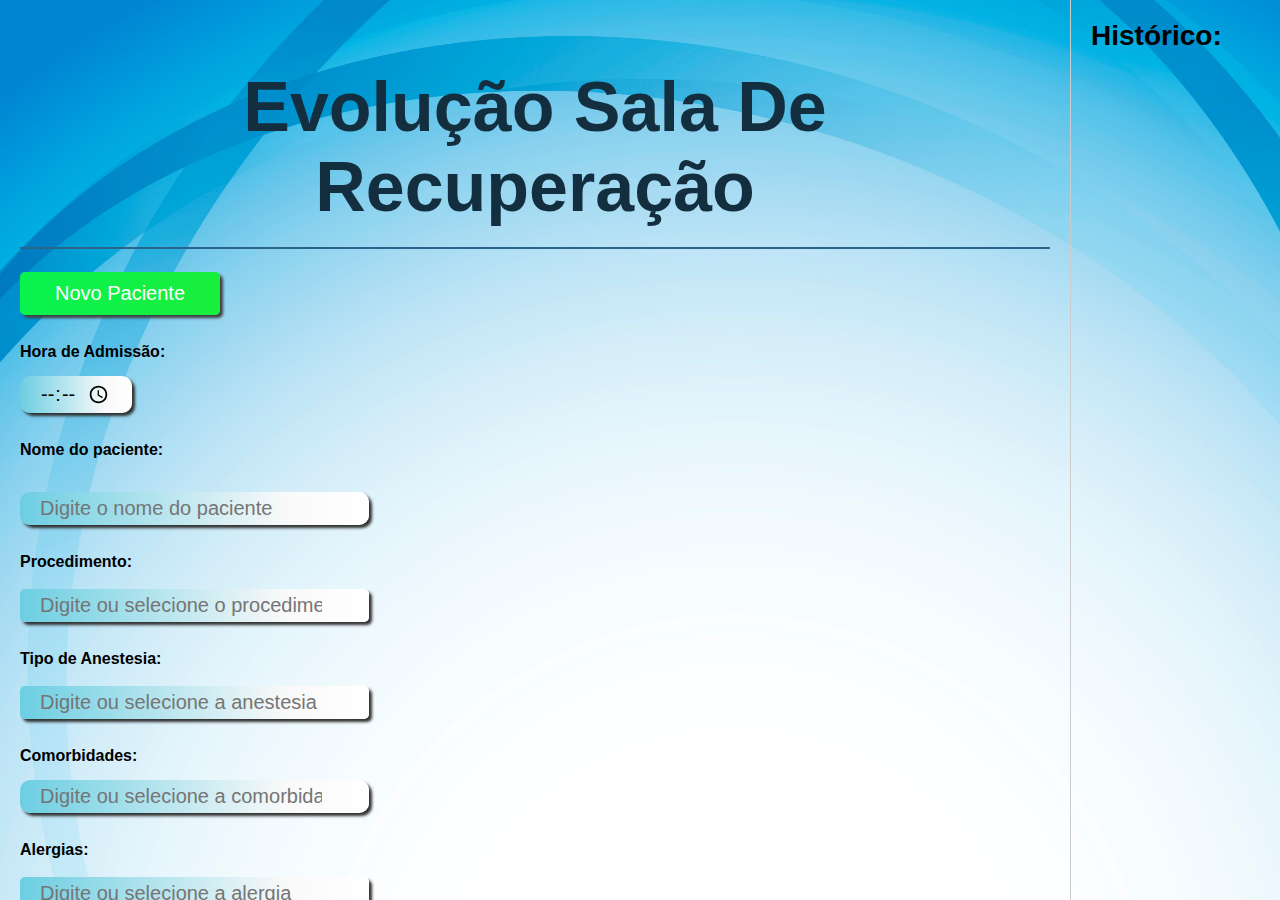
==== APP EVULOÇÃO.html @ b8826857 "Add files via upload" ====
<!DOCTYPE html>
<html>

<head>
  <title>Sala de Recuperação</title>
  <script type="text/javascript" src="./index.js" defer></script>
  <link rel="stylesheet" type="text/css" href="./index.css">
  <link rel="icon" href="./placa-de-hospital.png">
</head>

<body>
  
  
  <div class="main-container">
    <div class="content">  
      <h1>Evolução Sala De Recuperação</h1>
      <hr>
      <a href="./APP EVULOÇÃO.html"><button id="btnNovoPct">Novo Paciente</button></a><br><br>
      <form id="infoForm">
        <label for="hora">Hora de Admissão:</label>
        <input type="time" id="hora" name="hora"><br><br>

        <label for="nome">Nome do paciente:</label><br>
        <input type="text" id="nome" name="nome" placeholder="Digite o nome do paciente"><br><br>
        
        <label for="procedimento">Procedimento:</label><br>
        <input list="procedimentoList" id="procedimento" placeholder="Digite ou selecione o procedimento" name="procedimento">
        <datalist id="procedimentoList">
            <option value="ABDOMINOPLASTIA">
            <option value="ABDOMINOPLASTIA COM LIPO">
            <option value="BRONCOSCOPIA">
            <option value="BIOPSIA">
            <option value="COLECISTECTOMIA">
            <option value="DENERVAÇÃO">
            <option value="DENERVAÇÃO FACETÁRIA">
            <option value="EXTENSOS FERIMENTOS">
            <option value="FRATURA DE COTOVELO DIREITO">
            <option value="FRATURA DE COTOVELO ESQUERDO">
            <option value="FRATURA DE PUNHO DIREITO">
            <option value="FRATURA DE PUNHO ESQUERDO">
            <option value="GASTROPLASTIA">
            <option value="HEMORROIDECTOMIA">
            <option value="HERNIORRAFIA INGUINAL">
            <option value="HERNIORRAFIA UMBILICAL">
            <option value="IMPLANTE DE CATETER">
            <option value="LAPAROSCOPIA">
            <option value="LIMPEZA CIRÚRGICA">
            <option value="LIPO">
            <option value="POSTECTOMIA">
            <option value="PRÓTESE MAMÁRIA">
            <option value="MASTOPEXIA">
            <option value="RETIRADA DE CORPO ESTRANHO">
            <option value="RETIRADA DE DUPLO J">
            <option value="RETIRADA DE PRÓTESE">
            <option value="RINOPLASTIA">
            <option value="RTU">
            <option value="SEPTOPLASTIA">
            <option value="SINOVECTOMIA">
            <option value="TÚNEL DO CARPO">
            <option value="URETERO">
            <option value="VASECTOMIA">
            <option value="VASECTOMIA UNILATERAL">
            <option value="VARIZES">
            <option value="VARIZES BILATERAIS">
            
        </datalist><br><br>

        <label for="anestesia">Tipo de Anestesia:</label><br>
        <input list="anestesiaList" id="anestesia" name="anestesia" placeholder="Digite ou selecione a anestesia">
        <datalist id="anestesiaList">
            <option value="BLOQUEIO + LOCAL">
            <option value="GERAL">
            <option value="GERAL + LOCAL">
            <option value="LOCAL">
            <option value="PERIDURAL">
            <option value="RAQUIDIANA">
            <option value="RAQUIDIANA + LOCAL">
            <option value="RAQUIDIANA + SEDAÇÃO">
            <option value="SEDAÇÃO">
            <option value="SEDAÇÃO + BLOQUEIO">
            <option value="SEDAÇÃO + LOCAL">
              
        </datalist><br><br>

        <label for="comorbidades">Comorbidades:</label>
        <input type="text" id="comorbidades" list="comorbidadesList" name="comorbidades" placeholder="Digite ou selecione a comorbidade">
        <datalist id="comorbidadesList">
          <option value="NEGA">
          <option value="HAS">
          <option value="ENDOMETRIOSE">
          <option value="DM">
          <option value="PRÉ DM">
          <option value="ASMA">
          <option value="OBESIDADE">
          <option value="DOENÇA RENAL">
          <option value="DOENÇA CARDÍACA">
          <option value="HIV">
          <option value="CA">
        </datalist><br><br>

        <label for="alergias">Alergias:</label><br>
        <input list="alergiasList" id="alergias" placeholder="Digite ou selecione a alergia" name="alergias">
        <datalist id="alergiasList">
            <option value="NEGA">
            <option value="AAS">
            <option value="AMENDOIM">
            <option value="AMOXICILINA">
            <option value="ASPIRINA">
            <option value="AZITROMICINA">
            <option value="BANANA">
            <option value="BROMOPRIDA">
            <option value="CAMARÃO">
            <option value="CEFALEXINA">
            <option value="CEFADROXILA">
            <option value="CLARITROMICINA">
            <option value="CLINDAMICINA">
            <option value="DICLOFENACO">
            <option value="DICLOXACILINA">
            <option value="DIPIRONA">
            <option value="DOXICICLINA">
            <option value="ERITROMICINA">
            <option value="FRUTOS DO MAR">
            <option value="GLÚTEN">
            <option value="IBUPROFENO">
            <option value="LACTOSE">
            <option value="MEL">
            <option value="MINOCICLINA">
            <option value="MORANGO">
            <option value="NOZES">
            <option value="OVOS">
            <option value="PARACETAMOL">
            <option value="PENICILINA">
            <option value="PLASIL">
            <option value="SOJA">
            <option value="SULFAMETOXAZOL">
            <option value="TETRACICLINA">
            <option value="TOMATE">
            <option value="TRIMETOPRIMA">
            <option value="VANCOMICINA">
            
            
        </datalist><br><br>

        <label for="acesso">Acesso:</label>
        <select id="acesso" name="acesso">
          <option value=""></option>
          <option value="apresentando AVP em MSE ">Membro Superior Esquerdo (MSE)</option>
          <option value="apresentando AVP em MSD ">Membro Superior Direito (MSD)</option>
          <option value="apresentando CATETER EM JUGULAR ESQUERDA ">Cateter em Jugular Esquerda</option>
          <option value="apresentando CATETER EM JUGULAR DIREITA ">Cateter em Jugular Direita</option>
        </select><br><br>

        <label for="picc">PICC:</label>
        <select id="picc" name="picc">
          <option value=""></option>
          <option value=" PICC em MSE, ">Membro Superior Esquerdo (MSE)</option>
          <option value=" PICC em MSD, ">Membro Superior Direito (MSD)</option>
        </select><br><br>

        <label for="cateterCentral">Cateter Venoso Central:</label>
        <select id="cateterCentral" name="cateterCentral">
          <option value=""></option>
          <option value=" CVC em JUGULAR INTERNA DIREITA, ">CVC JUGULAR DIREITA</option>
          <option value=" CVC em JUGULAR INTERNA ESQUERDA, ">CVC JUGULAR ESQUERDA</option>
          <option value=" CVC em SUBCLÁVIA DIREITA, ">CVC SUBCLÁVIA DIREITA</option>
          <option value=" CVC em SUBCLÁVIA ESQUERDA, ">CVC SUBCLÁVIA ESQUERDA</option>
          <option value=" CVC em FEMORAL DIREITA, ">CVC FEMORAL DIREITA</option>
          <option value=" CVC em FEMORAL ESQUERDA, ">CVC FEMORAL ESQUERDA</option>
        </select><br><br>

        <label for="diurese">Diurese:</label>
        <select id="diurese" name="diurese">
          <option value="espontânea">espontânea</option>
          <option value="por SVD">Sonda Vesical de Demora (SVD)</option>
          <option value="por SVD com Irrigação">Sonda Vesical de Demora com Irrigação (SVD IRRIGADA)</option>
        </select><br><br>

        <label for="dreno">Dreno:</label>
        <select id="dreno" name="dreno">
          <option value=""></option>
          <option value="em uso de dreno Portovac, ">PORTOVAC</option>
          <option value="em uso de dreno Blake, ">BLAKE</option>
          <option value="em uso de dreno Penrose, ">PENROSE</option>
        </select><br><br>

        <input id="btnGerarTexto" type="button" value="Gerar Evolução" onclick="gerarTexto()">
        <input id="btnCopiarTexto" type="button" value="Copiar Evolução" onclick="copiarTexto()">

      </form>

      <h2>Texto Gerado:</h2>
      <pre id="output"></pre>
      <button id="editBtn" class="edit-btn" style="display: none;" onclick="editarTexto()">Editar Texto</button>
      <textarea id="editArea" style="display: none; width: 100%; height: 200px;"></textarea>
      <button id="saveEditBtn" class="edit-btn" style="display: none;" onclick="salvarTextoEditado()">Salvar Edição</button>
  </div>


</div>
<div class="history">
    <h2>Histórico:</h2>
    <ul id="history"></ul>
</div>

  <script src="script.js"></script>

</body>

</html>
---- index.css ----
body {
  display: flex;
  font-family: Arial, sans-serif;
  margin: 0px;
  background: linear-gradient(270deg, rgba(255,255,255,1) 0%, rgba(249,249,249,1) 24%, rgba(108,206,226,1) 100%);
  background-image: url("./rm222batch2-kul-27.jpg");
  background-size: cover;
}


label {
  display: block;
  margin-top: 10px;
  font-weight: 600;
}

input[type="text"], input[type="time"] {
  width: 30%;
  background: rgb(206, 234, 247);
  border: none;
  padding: 5px 20px;
  border-radius: 10px;
  margin-top: 15px;
  box-shadow: #303030 3px 3px 3px 0px;
  font-size: 20px;
  background: linear-gradient(270deg, rgba(255,255,255,1) 0%, rgba(249,249,249,1) 24%, rgba(108,206,226,1) 100%);
}

pre {
  background-color: #f7f3eb;
  padding: 10px;
  border: 3px solid #4d4d4d;
  margin-top: 20px;
  width: 950px;
  font-size: 17px;
}

input[type="time"] {
  width: 7%;
  font-size: 20px;
}

select {
  width: 25%;
  background: linear-gradient(270deg, rgba(255,255,255,1) 0%, rgba(249,249,249,1) 24%, rgba(108,206,226,1) 100%);
  box-shadow: #363636 3px 3px 3px 0px;
  border: none;
  padding: 5px 20px;
  border-radius: 10px;
  margin-top: 15px;
  font-weight: 400;
  font-size: 20px;
  font-family: "Roboto","Oxygen","Ubuntu","Cantarell","Fira Sans","Droid Sans","Helvetica Neue",sans-serif;
  transition: .4s;
}

select:hover{
  box-shadow: 0 0 0 .10vw rgb(39, 39, 39);
}

#dreno {
  width: 10%;
}

input {
  font-family: "Roboto","Oxygen","Ubuntu","Cantarell","Fira Sans","Droid Sans","Helvetica Neue",sans-serif;
  font-weight: 400;
  font-size: 20px;
  color: #000000;
  background-color: rgb(255, 255, 255);
  box-shadow: #313131 3px 3px 3px 0px;
  border-radius: 0.4vw;
  border: none;
  outline: none;
  padding: 5px 20px;
  max-width: 400px;
  transition: .4s;
}

input:hover {
  box-shadow: 0 0 0 .10vw rgb(39, 39, 39);
}

input:focus {
  box-shadow: 0 0 0 .1vw #1e1e20;
}

#procedimento{
  background: linear-gradient(270deg, rgba(255,255,255,1) 0%, rgba(249,249,249,1) 24%, rgba(108,206,226,1) 100%);
}

#anestesia{
  background: linear-gradient(270deg, rgba(255,255,255,1) 0%, rgba(249,249,249,1) 24%, rgba(108,206,226,1) 100%);
}

#btnNovoPct {
  width: 200px;
  max-width: 300px;
  background: linear-gradient(90deg, rgb(9, 243, 79) 0%, #19ee3c 100%);
  border: none;
  padding: 10px 20px;
  border-radius: 5px;
  margin-top: 15px;
  cursor: pointer;
  font-size: 20px;
  color: rgb(255, 255, 255);
  transition: background 0.3s;
  box-shadow: #3f3f3f 3px 3px 3px 0px;
}

#btnNovoPct:hover {
  color: #1e1e20;
  background: linear-gradient(90deg, rgb(64, 235, 58) 0%, rgb(2, 255, 86) 100%);
  -webkit-box-shadow: 0px 0px 10px 0px rgba(21,255,0,1);
  -moz-box-shadow: 0px 0px 10px 0px rgba(21,255,0,1);
  box-shadow: 0px 0px 50px 0px rgba(21,255,0,1);

}

h1 {
  color: #132e3f;
  text-align: center;
  font-size: 70px;
  margin-bottom: 20px;
}

hr{
  border: 1px solid #2b648a;
}

h2 {
  font-size: 28px;
  margin-top: 40px;
}
#procedimento{
  width: 30%;
}

#anestesia{
  width: 30%;
}

#btnGerarTexto{
  width: 200px;
  max-width: 300px;
  background-color: #23ac17;
  border: none;
  padding: 10px 20px;
  border-radius: 5px;
  margin-top: 15px;
  cursor: pointer;
  font-size: 20px;
  color: white;
  transition: background 0.3s;
}

#btnGerarTexto:hover{
  color: #414141;
  background-color: #25f012;
  box-shadow: 0 0 0 .10vw rgb(39, 39, 39);
  
}

#btnGerarTexto:focus{
  color: #414141;
  background-color: #25f012;
  box-shadow: 0 0 0 .10vw rgb(39, 39, 39);
}

#btnCopiarTexto{
  width: 200px;
  max-width: 300px;
  background-color: #23ac17;
  padding: 10px 20px;
  border-radius: 5px;
  margin-top: 15px;
  cursor: pointer;
  font-size: 20px;
  color: white;
  transition: background 0.3s;
}

#btnCopiarTexto:hover{
  color: #414141;
  background-color: #25f012;
  box-shadow: 0 0 0 .10vw rgb(39, 39, 39);
}

#btnCopiarTexto:focus{
  color: #414141;
  background-color: #25f012;
  box-shadow: 0 0 0 .10vw rgb(39, 39, 39);
}

#alergias{
  width: 30%;
  background: linear-gradient(270deg, rgba(255,255,255,1) 0%, rgba(249,249,249,1) 24%, rgba(108,206,226,1) 100%);
}

header {
  background-color: #f8f8f8;
  padding: 20px;
  text-align: center;
  border-bottom: 1px solid #ccc;
}

.main-container {
  width: 95%;
  display: flex;
  height: calc(100vh - 0px); /* altura da tela menos a altura do header */
}

.content {
  margin: 0;
  flex: 1;
  padding: 20px;
  overflow-y: auto;
  width: 20%;
}

.history {
  width: 15%;
  border-left: 1px solid #ccc;
  padding: 20px;
  overflow-y: auto;
}

.history h2 {
  margin-top: 0;
}

.history ul {
  list-style: none;
  padding: 0;
  width: 100%;
}

.history li {
  cursor: pointer;
  padding: 5px 0;
}

.history li:hover {
  background-color: #ffffff3b;
}
/* Estilos para o botão de deletar */
.history button {
  display: flex;
  align-items: end;
  background-color: #a7332b; /* Cor de fundo vermelha */
  color: white; /* Cor do texto branca */
  border: none; /* Sem borda */
  padding: 8px 12px; /* Espaçamento interno */
  cursor: pointer; /* Cursor apontando */
  margin-left:auto;
  margin-right: 5px; /* Espaçamento à esquerda */
  
}

.history button:hover {
  background-color: #ff0000; /* Mudança de cor ao passar o mouse */
}
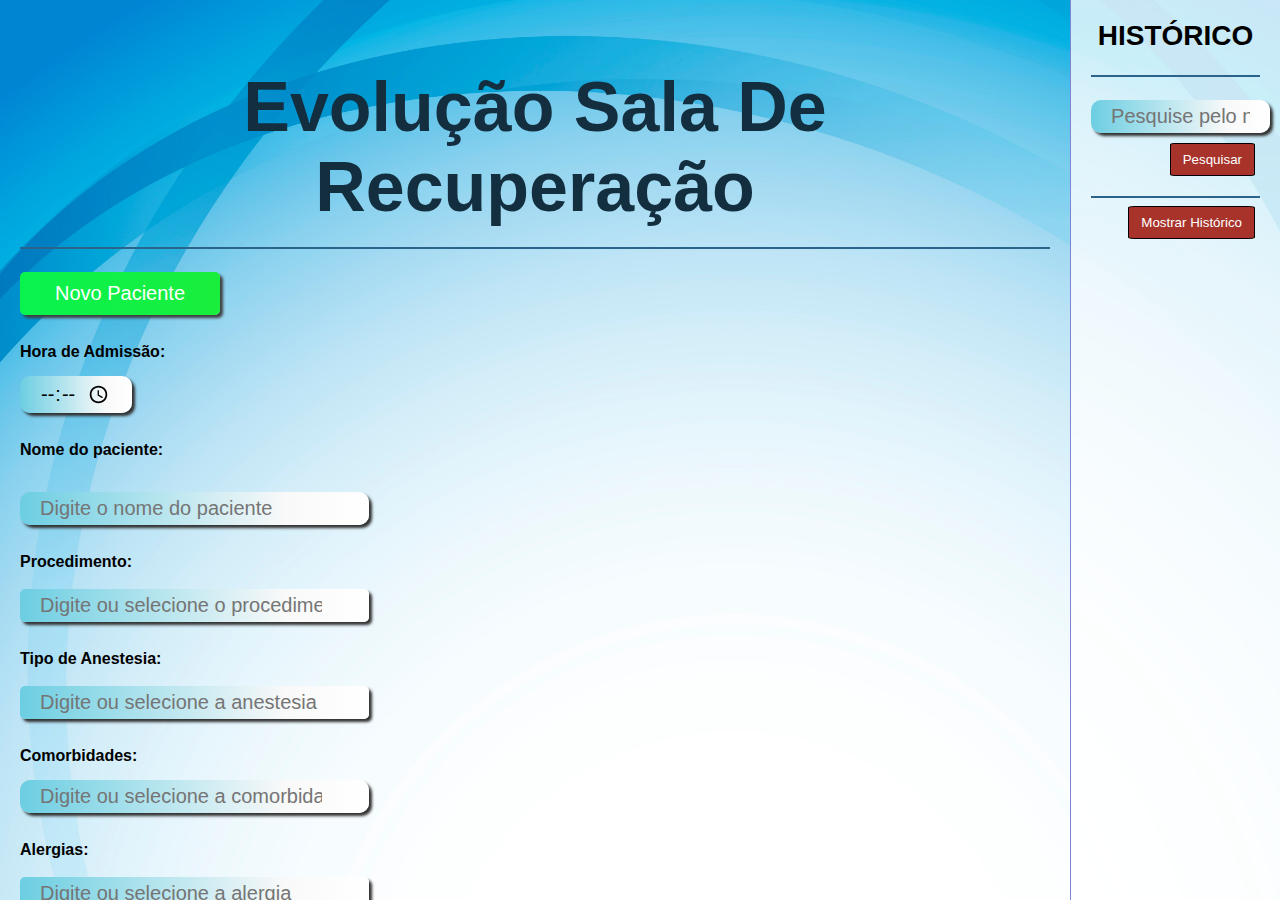
==== commit f53a5919: "Add files via upload" ====
--- a/APP EVULOÇÃO.html
+++ b/APP EVULOÇÃO.html
@@ -68,7 +68,9 @@
         <label for="anestesia">Tipo de Anestesia:</label><br>
         <input list="anestesiaList" id="anestesia" name="anestesia" placeholder="Digite ou selecione a anestesia">
         <datalist id="anestesiaList">
+            <option value="BLOQUEIO">
             <option value="BLOQUEIO + LOCAL">
+            <option value="BLOQUEIO + GERAL">
             <option value="GERAL">
             <option value="GERAL + LOCAL">
             <option value="LOCAL">
@@ -198,8 +200,15 @@
 
 </div>
 <div class="history">
-    <h2>Histórico:</h2>
-    <ul id="history"></ul>
+  <h2>Histórico</h2>
+  <hr>
+  <div>
+    <input type="text" id="inputPesquisaNome" placeholder="Pesquise pelo nome">
+    <button onclick="pesquisarHistoricoPorNome()">Pesquisar</button>
+    <hr>
+  </div>
+  <button id="btnAlternarHistorico" onclick="alternarHistorico()">Mostrar Histórico</button>
+  <ul id="history"></ul>
 </div>
 
   <script src="script.js"></script>
--- a/index.css
+++ b/index.css
@@ -220,9 +220,11 @@
 
 .history {
   width: 15%;
-  border-left: 1px solid #ccc;
+  border-left: 1px solid #7e86d4;
   padding: 20px;
   overflow-y: auto;
+  background-color: #ffffffc9;
+  max-height: 890px;
 }
 
 .history h2 {
@@ -236,27 +238,41 @@
 }
 
 .history li {
+  text-transform: uppercase;
+  border: 1px solid #7e86d4;
   cursor: pointer;
   padding: 5px 0;
+  background-color: #e7e9e9a6;
+  margin-top:  2px;
 }
 
 .history li:hover {
-  background-color: #ffffff3b;
+  background-color: #79e4ff94;
 }
 /* Estilos para o botão de deletar */
 .history button {
   display: flex;
-  align-items: end;
+  align-items:center;
   background-color: #a7332b; /* Cor de fundo vermelha */
   color: white; /* Cor do texto branca */
-  border: none; /* Sem borda */
+  border: 1px solid #000000; /* Sem borda */
   padding: 8px 12px; /* Espaçamento interno */
   cursor: pointer; /* Cursor apontando */
   margin-left:auto;
   margin-right: 5px; /* Espaçamento à esquerda */
+  margin-bottom: 20px;
+  border-radius: 5%;
   
 }
 
 .history button:hover {
   background-color: #ff0000; /* Mudança de cor ao passar o mouse */
+}
+.history h2{
+  text-transform: uppercase;
+  text-align: center;
+}
+#inputPesquisaNome{
+  width: 82%;
+  margin-bottom: 10px;
 }